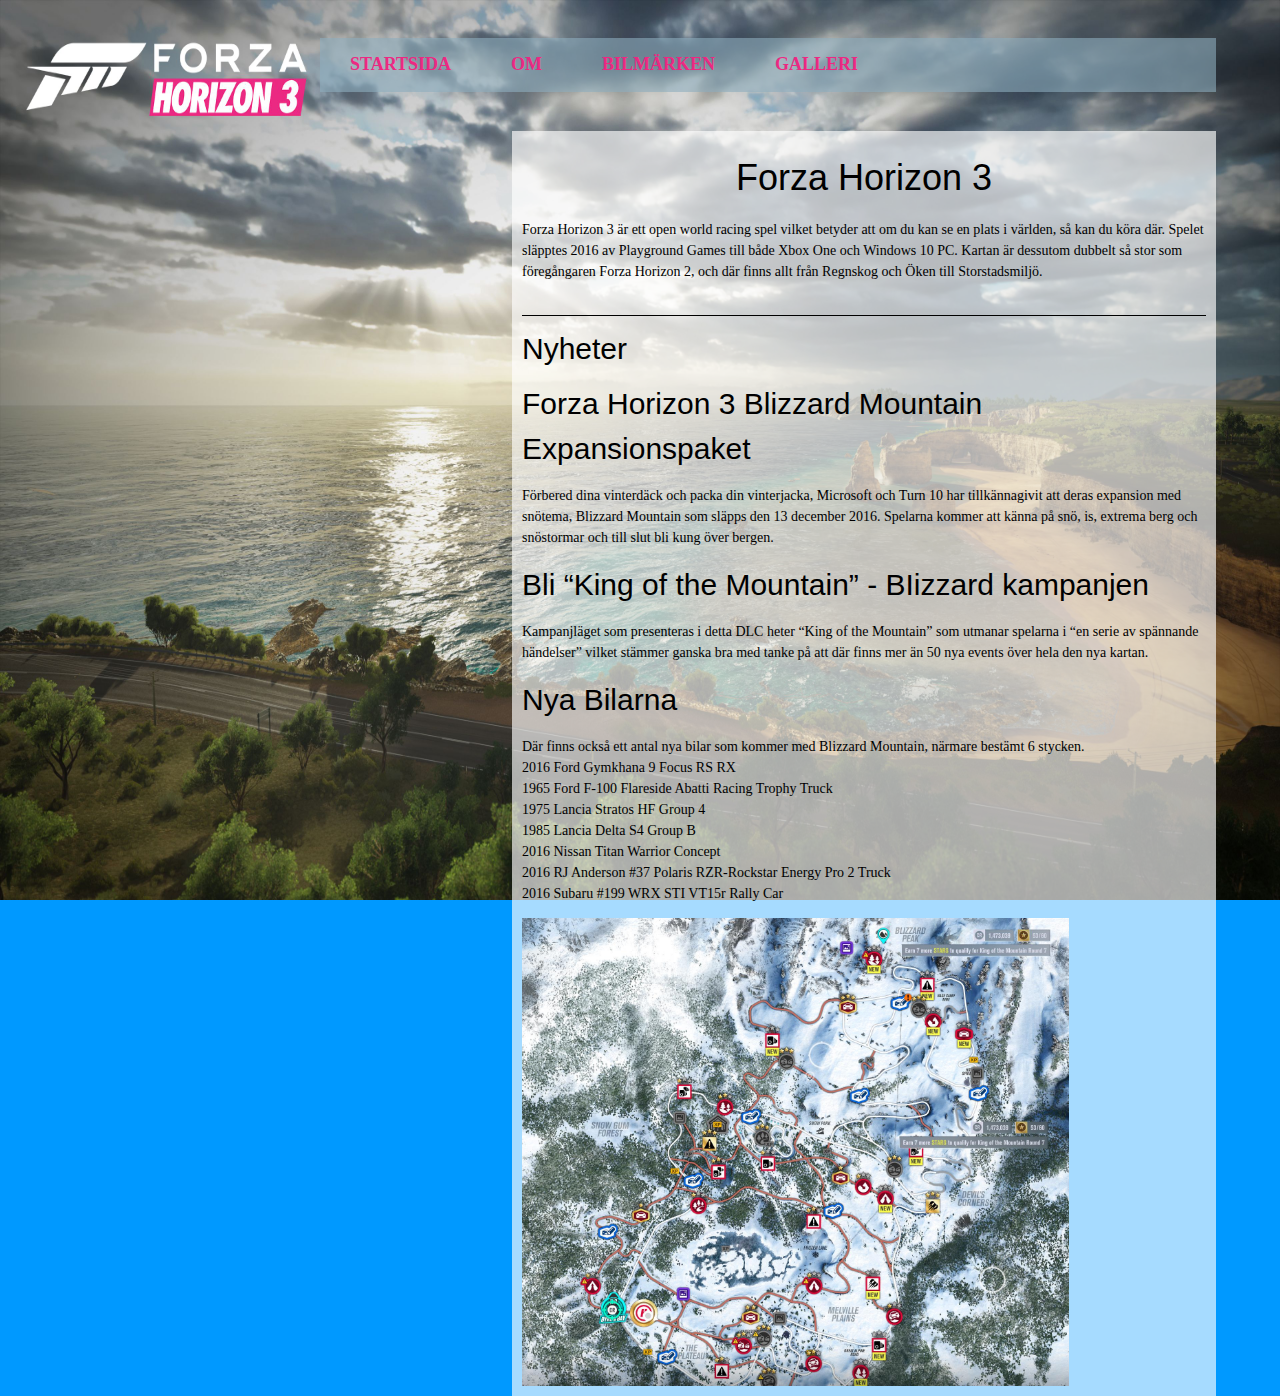
==== Forza/index.html @ d60473a2 "Update and rename Index.html to index.html" ====
<!DOCTYPE html>
<html>
<head>
	<meta name="viewport" content="width=device-width,initial-scale=1.0,maximum-scale=1" />
    <meta name="viewport" content="width=device-width, initial-scale=1">
	<link rel="stylesheet" href="https://www.w3schools.com/w3css/4/w3.css">

<!--[if lt IE 9]>
<script src="http://html5shim.googlecode.com/svn/trunk/html5.js"></script>
<![endif]-->
    <meta charset="utf-8">
    <link href="Slutprojekt.css" rel="stylesheet" type="text/css">
    <title>Startsida</title>
</head>

<body>
	<div id="storbox">
    	<header>
            	<ul class="menu" id="meny">
  					<li><a href="index.html">STARTSIDA</a></li>
  					<li><a href="Om.html">OM</a></li>
  					<li><a href="Bilmärken.html">BILMÄRKEN</a></li>
                	<li><a href="Galleri.html">GALLERI</a></li>
				</ul>
        </header>
        <article>
        	<h1>Forza Horizon 3</h1>
            <p>Forza Horizon 3 är ett open world racing spel vilket betyder att om du kan se en plats i världen, så kan du köra där. Spelet släpptes 2016 av Playground Games till både Xbox One och 											 			Windows 10 PC. Kartan är dessutom dubbelt så stor som föregångaren Forza Horizon 2, och där finns allt från Regnskog och Öken till Storstadsmiljö.</p>
            <div id="linje"></div>
            
            <h2>Nyheter</h2>
            
            <h2>Forza Horizon 3 Blizzard Mountain Expansionspaket</h2>
				<p>Förbered dina vinterdäck och packa din vinterjacka, Microsoft och Turn 10 har tillkännagivit att deras expansion med snötema, Blizzard Mountain som släpps den 13 december 2016.
				Spelarna kommer att känna på snö, is, extrema berg och snöstormar och till slut bli kung över bergen.</p>

			<h2>Bli “King of the Mountain” - BIizzard kampanjen</h2>

			<p>Kampanjläget som presenteras i detta DLC heter “King of the Mountain” som utmanar spelarna i “en serie av spännande händelser” vilket stämmer ganska bra med tanke på att där finns mer 					 			än 50 nya events över hela den nya kartan.</p>

			<h2>Nya Bilarna</h2>

			<p>Där finns också ett antal nya bilar som kommer med Blizzard Mountain, närmare bestämt 6 stycken.
			<br>2016 Ford Gymkhana 9 Focus RS RX
			<br>1965 Ford F-100 Flareside Abatti Racing Trophy Truck
			<br>1975 Lancia Stratos HF Group 4
			<br>1985 Lancia Delta S4 Group B
			<br>2016 Nissan Titan Warrior Concept
			<br>2016 RJ Anderson #37 Polaris RZR-Rockstar Energy Pro 2 Truck
			<br>2016 Subaru #199 WRX STI VT15r Rally Car</p>
			<img src="Blizzard_Mountain.jpg" id="Blizzard_Map">
        </article>
    </div>
</body>
</html>
---- Forza/Slutprojekt.css ----
@charset "utf-8";
/* CSS Document */
body{
	background-color:#09F;
	font-family:gadugi;
	font-size:14px;
	padding:0;
	margin:0;
}

#storbox{
	background-image:url(Forza_4K.jpg);
	background-attachment:fixed;
	background-size:100% 100%;
	background-repeat:no-repeat;
	width:100%;
	min-height:100%;
	position:absolute;
}
header{
	float:left;
	width:70%;
 	height:54px;
	margin-bottom:3%;
	margin-top:3%;
	margin-left:25%;
}

#meny{
	background-color:rgba(141,173,190,0.6);
	width:100%;
	height:100%;
}

article{
	clear:both;
	background-color:rgba(255,255,255,0.65);
	width:55%;
	min-height:60%;
	margin-left:40%;
	overflow:auto;
	padding:10px;
}
section{
	background-color:#03F;
	width:50%;
	height:60%;
}

ul.menu {
	list-style-type: none;
    margin: 0;
    padding: 0;
    overflow:visible;
    background-color: #333333;
}

ul.menu li {
	float:left;
}

ul.menu li a {
    display: block;
	color:rgba(236,41,130,1);
	font-weight:600;
    text-align: center;
	font-size:18px;
    padding: 13px 30px;
    text-decoration: none;
	overflow:hidden;
}

ul.menu li a:hover:not(.active) {
	background-color:#09F;
}

button.accordion {
    background-color:rgba(141,173,190,0.6);
    color:#000;
    cursor: pointer;
    padding: 10px;
    width: 100%;
    border: none;
    text-align: center;
    outline: none;
    font-size: 20px;
    transition: 0.4s;
}

button.accordion.active, button.accordion:hover {
    background-color:#DDD;
}

div.panel {
    padding: 0 18px;
    background-color:rgba(255,255,255,0.2);
    max-height: 0;
    overflow: hidden;
    transition: max-height 0.2s ease-out;
}

#trailer{
	width:60vw;
	height:calc(60vw*(9/16));
}

#linje{
	width:100%;
	height:20px;
	border-bottom:1px solid black;
}

h1{
	text-align:center;
}

#Audi{
	width:7%;
	}

#Chevrolet{
	width:7%;
	}

#BMW{
	width:4%;
	}

#Porsche{
	width:4%;
	}

#Reliant{
	width:8%;
}

#Volvo{
	width:5%;
}

#Blizzard_Map{
	width:80%;
}


@media screen and (max-width: 800px){ 
    ul.menu li {
		float: none;
	}
}
@media screen and (max-width: 800px){  
    header {
		margin:2%;
		float:none;
		width:95%;
		height:212px;
	}
}
@media screen and (max-width: 800px){ 
    article {
		margin:2%;
		float:none;
		width:95%;
	}
}
@media screen and (max-width: 800px){ 
    #storbox {
		background-image:url(Forza_Mobile.jpg);
		background-size:auto 100%;
	    	background-attachment:fixed;
	    	background-size:100% 100%;
		background-repeat:no-repeat;
	}
}
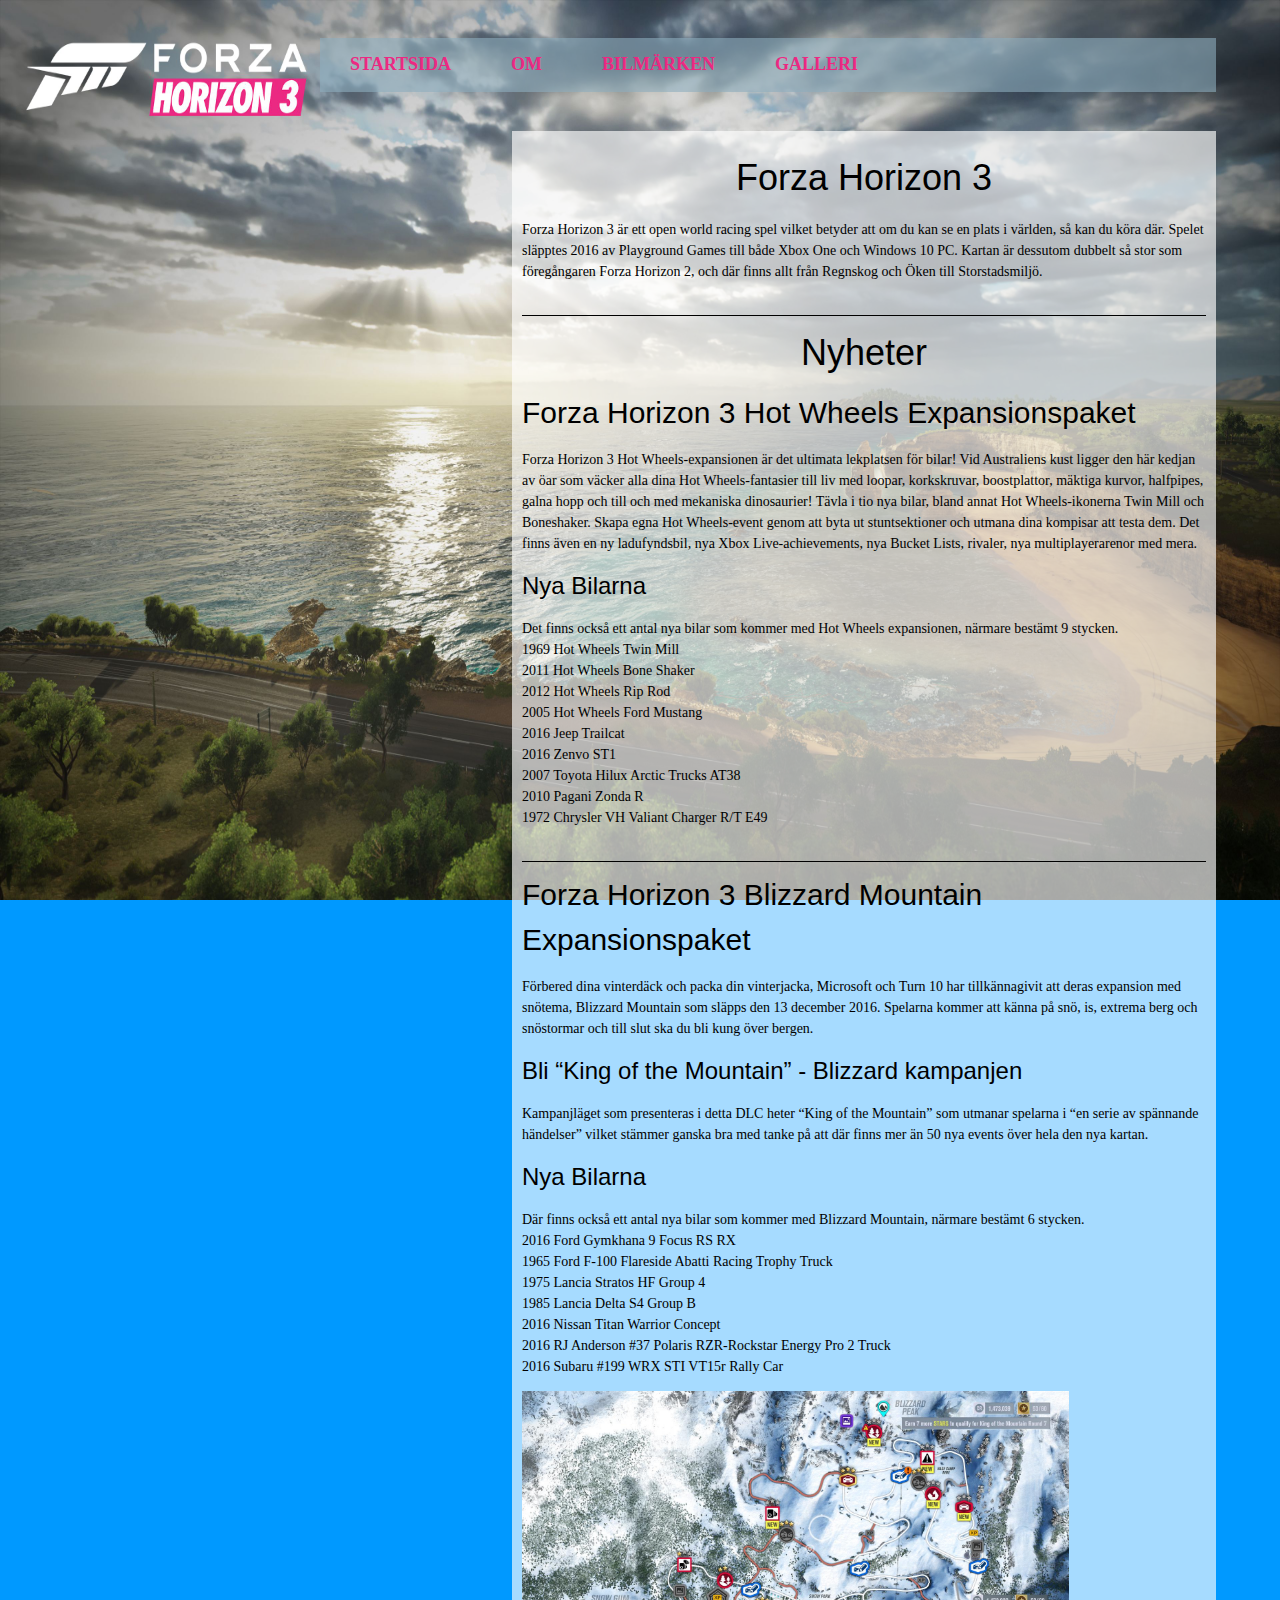
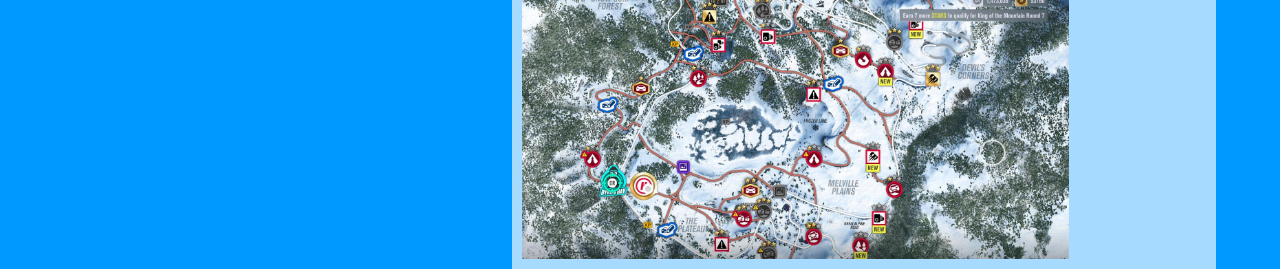
==== commit be2b7431: "Update index.html" ====
--- a/Forza/index.html
+++ b/Forza/index.html
@@ -1,5 +1,5 @@
 <!DOCTYPE html>
-<html>
+<html lang="sv">
 <head>
 	<meta name="viewport" content="width=device-width,initial-scale=1.0,maximum-scale=1" />
     <meta name="viewport" content="width=device-width, initial-scale=1">
@@ -18,27 +18,45 @@
     	<header>
             	<ul class="menu" id="meny">
   					<li><a href="index.html">STARTSIDA</a></li>
-  					<li><a href="Om.html">OM</a></li>
-  					<li><a href="Bilmärken.html">BILMÄRKEN</a></li>
-                	<li><a href="Galleri.html">GALLERI</a></li>
+  					<li><a href="om.html">OM</a></li>
+  					<li><a href="bilmärken.html">BILMÄRKEN</a></li>
+                	<li><a href="galleri.html">GALLERI</a></li>
 				</ul>
         </header>
         <article>
         	<h1>Forza Horizon 3</h1>
-            <p>Forza Horizon 3 är ett open world racing spel vilket betyder att om du kan se en plats i världen, så kan du köra där. Spelet släpptes 2016 av Playground Games till både Xbox One och 											 			Windows 10 PC. Kartan är dessutom dubbelt så stor som föregångaren Forza Horizon 2, och där finns allt från Regnskog och Öken till Storstadsmiljö.</p>
-            <div id="linje"></div>
+            <p>Forza Horizon 3 är ett open world racing spel vilket betyder att om du kan se en plats i världen, så kan du köra där. Spelet släpptes 2016 av Playground Games till både Xbox One   			och Windows 10 PC. Kartan är dessutom dubbelt så stor som föregångaren Forza Horizon 2, och där finns allt från Regnskog och Öken till Storstadsmiljö.</p>
+            <div class="linje"></div>
             
-            <h2>Nyheter</h2>
+            <h1>Nyheter</h1>
             
+            <h2>Forza Horizon 3 Hot Wheels Expansionspaket</h2>
+            	<p>Forza Horizon 3 Hot Wheels-expansionen är det ultimata lekplatsen för bilar! Vid Australiens kust ligger den här kedjan av öar som väcker alla dina Hot Wheels-fantasier till   				liv med loopar, korkskruvar, boostplattor, mäktiga kurvor, halfpipes, galna hopp och till och med mekaniska dinosaurier! Tävla i tio nya bilar, bland annat Hot Wheels-ikonerna    			Twin Mill och Boneshaker. Skapa egna Hot Wheels-event genom att byta ut stuntsektioner och utmana dina kompisar att testa dem. Det finns även en ny ladufyndsbil, nya Xbox       	 				Live-achievements, nya Bucket Lists, rivaler, nya multiplayerarenor med mera.</p>
+                
+                <h3>Nya Bilarna</h3>
+                
+                <p>Det finns också ett antal nya bilar som kommer med Hot Wheels expansionen, närmare bestämt 9 stycken.
+                <br>1969 Hot Wheels Twin Mill
+                <br>2011 Hot Wheels Bone Shaker
+                <br>2012 Hot Wheels Rip Rod
+                <br>2005 Hot Wheels Ford Mustang
+                <br>2016 Jeep Trailcat
+                <br>2016 Zenvo ST1
+                <br>2007 Toyota Hilux Arctic Trucks AT38
+                <br>2010 Pagani Zonda R
+                <br>1972 Chrysler VH Valiant Charger R/T E49
+				</p>
+                
+            	<div class="linje"></div>
+                
             <h2>Forza Horizon 3 Blizzard Mountain Expansionspaket</h2>
-				<p>Förbered dina vinterdäck och packa din vinterjacka, Microsoft och Turn 10 har tillkännagivit att deras expansion med snötema, Blizzard Mountain som släpps den 13 december 2016.
-				Spelarna kommer att känna på snö, is, extrema berg och snöstormar och till slut bli kung över bergen.</p>
+				<p>Förbered dina vinterdäck och packa din vinterjacka, Microsoft och Turn 10 har tillkännagivit att deras expansion med snötema, Blizzard Mountain som släpps den 13 december 	   				2016. Spelarna kommer att känna på snö, is, extrema berg och snöstormar och till slut ska du bli kung över bergen.</p>
 
-			<h2>Bli “King of the Mountain” - BIizzard kampanjen</h2>
+			<h3>Bli “King of the Mountain” - Blizzard kampanjen</h3>
 
-			<p>Kampanjläget som presenteras i detta DLC heter “King of the Mountain” som utmanar spelarna i “en serie av spännande händelser” vilket stämmer ganska bra med tanke på att där finns mer 					 			än 50 nya events över hela den nya kartan.</p>
+			<p>Kampanjläget som presenteras i detta DLC heter “King of the Mountain” som utmanar spelarna i “en serie av spännande händelser” vilket stämmer ganska bra med tanke på att där finns 			mer än 50 nya events över hela den nya kartan.</p>
 
-			<h2>Nya Bilarna</h2>
+			<h3>Nya Bilarna</h3>
 
 			<p>Där finns också ett antal nya bilar som kommer med Blizzard Mountain, närmare bestämt 6 stycken.
 			<br>2016 Ford Gymkhana 9 Focus RS RX
@@ -47,8 +65,9 @@
 			<br>1985 Lancia Delta S4 Group B
 			<br>2016 Nissan Titan Warrior Concept
 			<br>2016 RJ Anderson #37 Polaris RZR-Rockstar Energy Pro 2 Truck
-			<br>2016 Subaru #199 WRX STI VT15r Rally Car</p>
-			<img src="Blizzard_Mountain.jpg" id="Blizzard_Map">
+			<br>2016 Subaru #199 WRX STI VT15r Rally Car
+            </p>
+			<img src="Blizzard_Mountain.jpg" alt="Blizzard Mountain" id="Blizzard_Map">
         </article>
     </div>
 </body>
--- a/Forza/Slutprojekt.css
+++ b/Forza/Slutprojekt.css
@@ -100,20 +100,31 @@
 }
 
 #trailer{
-	width:60vw;
-	height:calc(60vw*(9/16));
-}
-
-#linje{
+	width:50vw;
+	height:calc(50vw*(9/16));
+}
+
+.linje{
 	width:100%;
 	height:20px;
 	border-bottom:1px solid black;
 }
 
+iframe{
+	width:560px;
+	height:315px;
+	frameborder:0;
+	border:0;
+}
+
 h1{
 	text-align:center;
 }
 
+#center{
+	text-align:center;
+}
+
 #Audi{
 	width:7%;
 	}
@@ -134,8 +145,24 @@
 	width:8%;
 }
 
+#Reliant_Car{
+	width:50%;
+	display:block;
+	margin-left:auto;
+	margin-right:auto;
+	margin:0 auto;
+}
+
 #Volvo{
 	width:5%;
+}
+
+#Volvo_Car{
+	width:100%;
+	display:block;
+	margin-left:auto;
+	margin-right:auto;
+	margin:0 auto;
 }
 
 #Blizzard_Map{
@@ -166,9 +193,11 @@
 @media screen and (max-width: 800px){ 
     #storbox {
 		background-image:url(Forza_Mobile.jpg);
-		background-size:auto 100%;
-	    	background-attachment:fixed;
-	    	background-size:100% 100%;
-		background-repeat:no-repeat;
-	}
-}
+		background-size:100% auto;
+	}
+	
+	#trailer{
+		width:85vw;
+		height:calc(85vw*(9/16));
+	}
+}
